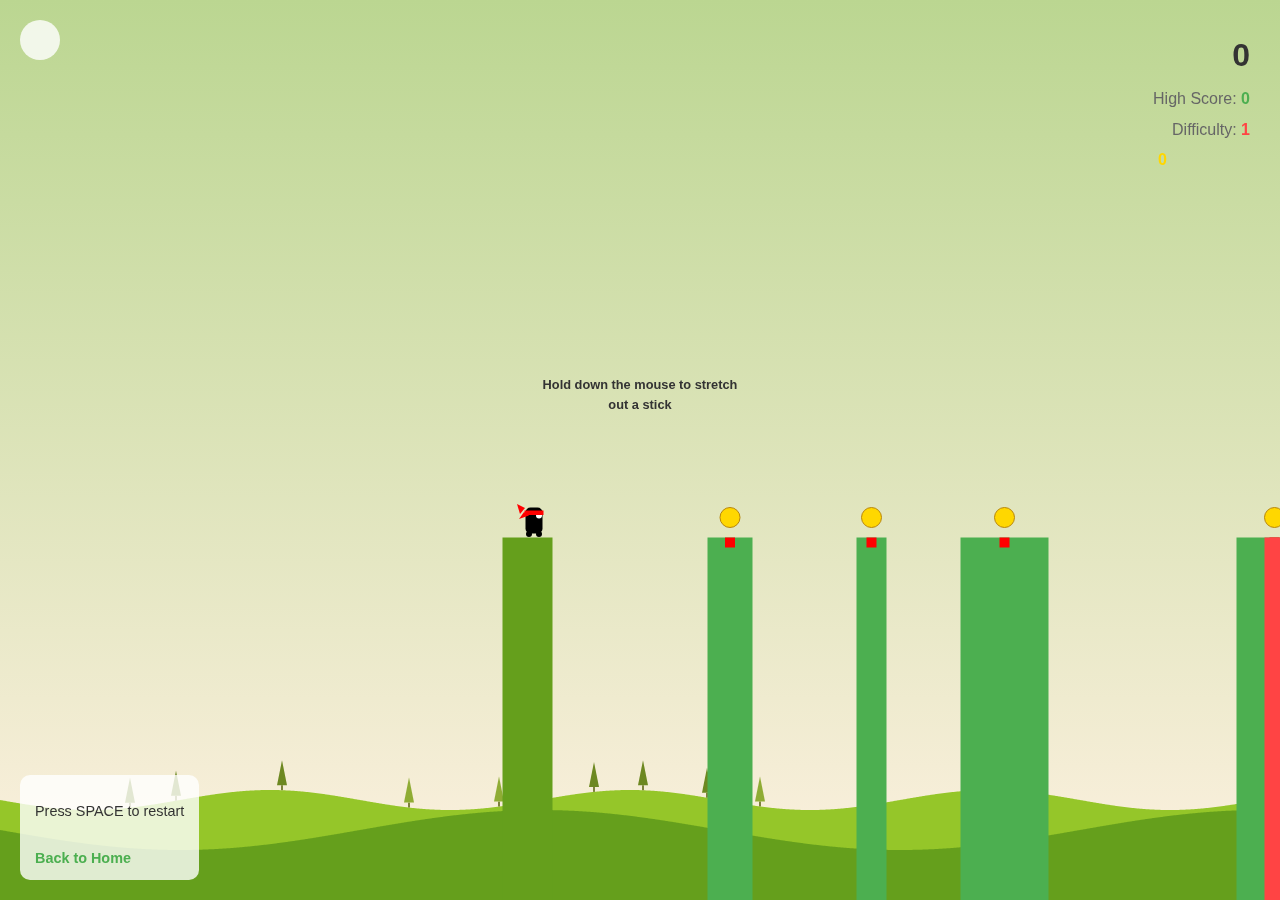
==== game.html @ daa352b5 "first commit" ====
<!DOCTYPE html>
<html lang="en">
<head>
    <meta charset="UTF-8">
    <meta name="viewport" content="width=device-width, initial-scale=1.0">
    <title>Stick Hero - Game</title>
    <link rel="stylesheet" href="styles.css">
</head>
<body>
    <div class="container">
        <div class="score-container">
            <div id="score">0</div>
            <div class="high-score">High Score: <span id="high-score">0</span></div>
            <div class="difficulty">Difficulty: <span id="difficulty-level">1</span></div>
            <div class="coins"><i class="fas fa-coins"></i> <span id="coins">0</span></div>
        </div>
        <canvas id="game" width="375" height="375"></canvas>
        <div id="introduction">Hold down the mouse to stretch out a stick</div>
        <div id="perfect">DOUBLE SCORE</div>
        <button id="restart">RESTART</button>
    </div>
    <div class="controls-info">
        <p>Press SPACE to restart</p>
        <a href="index.html" class="home-link">Back to Home</a>
    </div>
    <script src="game.js"></script>
</body>
</html>
---- styles.css ----
/* Global Styles */
html, body {
    height: 100%;
    margin: 0;
    font-family: "Segoe UI", Tahoma, Geneva, Verdana, sans-serif;
    scroll-behavior: smooth;
}

body {
    background: linear-gradient(135deg, #BBD691 0%, #FEF1E1 100%);
    cursor: pointer;
    color: #333;
    line-height: 1.6;
}

/* Landing Page Styles */
.landing-container {
    max-width: 1200px;
    margin: 0 auto;
    padding: 0;
    overflow: hidden;
}

/* Header Styles */
.game-header {
    display: flex;
    justify-content: space-between;
    align-items: center;
    padding: 1.5rem 2rem;
    background-color: rgba(255, 255, 255, 0.9);
    box-shadow: 0 2px 10px rgba(0, 0, 0, 0.1);
    position: sticky;
    top: 0;
    z-index: 100;
}

.logo {
    display: flex;
    align-items: center;
    gap: 10px;
}

.logo i {
    font-size: 2rem;
    color: #4CAF50;
}

.logo h1 {
    font-size: 2rem;
    margin: 0;
    color: #333;
}

.main-nav {
    display: flex;
    gap: 20px;
}

.nav-link {
    color: #333;
    text-decoration: none;
    font-weight: 600;
    padding: 0.5rem 1rem;
    border-radius: 5px;
    transition: all 0.3s ease;
}

.nav-link:hover {
    background-color: #4CAF50;
    color: white;
}

/* Hero Section */
.hero-section {
    display: flex;
    align-items: center;
    justify-content: space-between;
    padding: 4rem 2rem;
    background-color: rgba(255, 255, 255, 0.8);
    margin: 2rem;
    border-radius: 20px;
    box-shadow: 0 10px 30px rgba(0, 0, 0, 0.1);
}

.hero-content {
    flex: 1;
    padding-right: 2rem;
}

.hero-images {
    flex: 1;
    display: flex;
    gap: 1rem;
    justify-content: center;
    align-items: center;
}

.hero-image {
    flex: 1;
    display: flex;
    justify-content: center;
    align-items: center;
    transition: transform 0.3s ease;
}

.hero-image img {
    max-width: 100%;
    height: auto;
    border-radius: 10px;
    box-shadow: 0 10px 20px rgba(0, 0, 0, 0.2);
    transition: transform 0.3s ease;
}

.hero-image:hover img {
    transform: scale(1.05);
}

.hero-content h2 {
    font-size: 2.5rem;
    margin-bottom: 1rem;
    color: #333;
}

.hero-content p {
    font-size: 1.2rem;
    margin-bottom: 2rem;
    color: #666;
}

/* About Section */
.about-section {
    padding: 4rem 2rem;
    background-color: rgba(255, 255, 255, 0.8);
    margin: 2rem;
    border-radius: 20px;
    box-shadow: 0 10px 30px rgba(0, 0, 0, 0.1);
}

.about-section h2 {
    font-size: 2.5rem;
    margin-bottom: 2rem;
    text-align: center;
    color: #333;
}

.about-content {
    display: flex;
    align-items: center;
    gap: 3rem;
    max-width: 1200px;
    margin: 0 auto;
}

.about-text {
    flex: 1;
}

.about-text p {
    font-size: 1.1rem;
    color: #666;
    margin-bottom: 2rem;
    line-height: 1.6;
}

.about-image {
    flex: 1;
    display: flex;
    justify-content: center;
    align-items: center;
}

.about-image img {
    max-width: 100%;
    height: auto;
    border-radius: 10px;
    box-shadow: 0 10px 20px rgba(0, 0, 0, 0.2);
    transition: transform 0.3s ease;
}

.about-image img:hover {
    transform: scale(1.05);
}

.stats-container {
    display: flex;
    justify-content: center;
    gap: 3rem;
    margin-top: 2rem;
}

.stat-item {
    display: flex;
    flex-direction: column;
    align-items: center;
    gap: 0.5rem;
}

.stat-item i {
    font-size: 2rem;
    color: #4CAF50;
}

.stat-value {
    font-size: 1.8rem;
    font-weight: bold;
    color: #333;
}

.stat-label {
    font-size: 1rem;
    color: #666;
}

/* How to Play Section */
.how-to-play-section {
    padding: 4rem 2rem;
    background-color: rgba(255, 255, 255, 0.8);
    margin: 2rem;
    border-radius: 20px;
    box-shadow: 0 10px 30px rgba(0, 0, 0, 0.1);
}

.how-to-play-section h2 {
    font-size: 2.5rem;
    margin-bottom: 2rem;
    text-align: center;
    color: #333;
}

.instructions-container {
    display: grid;
    grid-template-columns: repeat(auto-fit, minmax(250px, 1fr));
    gap: 2rem;
}

.instruction-card {
    background-color: white;
    padding: 2rem;
    border-radius: 15px;
    box-shadow: 0 5px 15px rgba(0, 0, 0, 0.1);
    text-align: center;
    transition: transform 0.3s ease;
}

.instruction-card:hover {
    transform: translateY(-10px);
}

.instruction-icon {
    width: 70px;
    height: 70px;
    background-color: #4CAF50;
    border-radius: 50%;
    display: flex;
    justify-content: center;
    align-items: center;
    margin: 0 auto 1.5rem;
}

.instruction-icon i {
    font-size: 1.8rem;
    color: white;
}

.instruction-card h3 {
    font-size: 1.3rem;
    margin-bottom: 1rem;
    color: #333;
}

.instruction-card p {
    color: #666;
}

/* Features Section */
.features-section {
    padding: 4rem 2rem;
    background: linear-gradient(rgba(255, 255, 255, 0.9), rgba(255, 255, 255, 0.9)),
                url('ChatGPT Image Apr 5, 2025 at 10_43_44 AM.png');
    background-size: cover;
    background-position: center;
    background-attachment: fixed;
    margin: 2rem;
    border-radius: 20px;
    box-shadow: 0 10px 30px rgba(0, 0, 0, 0.1);
}

.features-section h2 {
    font-size: 2.5rem;
    margin-bottom: 2rem;
    text-align: center;
    color: #333;
    text-shadow: 2px 2px 4px rgba(0, 0, 0, 0.1);
}

.features-container {
    display: grid;
    grid-template-columns: repeat(auto-fit, minmax(250px, 1fr));
    gap: 2rem;
    position: relative;
    z-index: 1;
}

.feature-item {
    background-color: rgba(255, 255, 255, 0.95);
    padding: 2rem;
    border-radius: 15px;
    text-align: center;
    box-shadow: 0 5px 15px rgba(0, 0, 0, 0.1);
    transition: transform 0.3s ease, box-shadow 0.3s ease;
    backdrop-filter: blur(5px);
}

.feature-item i {
    font-size: 2.5rem;
    color: #ff4444;
    margin-bottom: 1rem;
}

.feature-item h3 {
    font-size: 1.5rem;
    margin-bottom: 1rem;
    color: #333;
}

.feature-item p {
    color: #666;
    margin-bottom: 1rem;
}

.feature-image {
    margin-top: 1rem;
    border-radius: 10px;
    overflow: hidden;
    box-shadow: 0 5px 15px rgba(0, 0, 0, 0.2);
}

.feature-image img {
    width: 100%;
    height: auto;
    display: block;
    transition: transform 0.3s ease;
}

.feature-item:hover .feature-image img {
    transform: scale(1.05);
}

.feature-item:hover {
    transform: translateY(-5px);
    box-shadow: 0 8px 25px rgba(0, 0, 0, 0.15);
}

/* Footer */
.game-footer {
    background-color: rgba(255, 255, 255, 0.9);
    padding: 2rem;
    margin: 2rem;
    border-radius: 20px;
    box-shadow: 0 10px 30px rgba(0, 0, 0, 0.1);
}

.footer-content {
    display: flex;
    justify-content: space-between;
    align-items: center;
}

.social-links {
    display: flex;
    gap: 1rem;
}

.social-link {
    width: 40px;
    height: 40px;
    background-color: #4CAF50;
    border-radius: 50%;
    display: flex;
    justify-content: center;
    align-items: center;
    color: white;
    text-decoration: none;
    transition: transform 0.3s ease;
}

.social-link:hover {
    transform: scale(1.1);
}

/* Play Button */
.play-button {
    padding: 1rem 3rem;
    font-size: 1.5rem;
    background: #4CAF50;
    color: white;
    border: none;
    border-radius: 50px;
    cursor: pointer;
    transition: transform 0.2s, background 0.2s;
    display: flex;
    align-items: center;
    gap: 10px;
}

.play-button:hover {
    transform: scale(1.05);
    background: #45a049;
}

.play-button i {
    font-size: 1.2rem;
}

/* Game Page Styles */
.container {
    display: flex;
    justify-content: center;
    align-items: center;
    height: 100%;
}

.score-container {
    position: absolute;
    top: 30px;
    right: 30px;
    text-align: right;
}

#score {
    font-size: 2em;
    font-weight: 900;
    color: #333;
}

.high-score {
    font-size: 1em;
    color: #666;
    margin-top: 5px;
}

#high-score {
    font-weight: bold;
    color: #4CAF50;
}

.difficulty {
    font-size: 1em;
    color: #666;
    margin-top: 5px;
}

#difficulty-level {
    font-weight: bold;
    color: #ff4444;
}

#introduction {
    width: 200px;
    height: 150px;
    position: absolute;
    font-weight: 600;
    font-size: 0.8em;
    text-align: center;
    transition: opacity 2s;
    color: #333;
}

#restart {
    width: 120px;
    height: 120px;
    position: absolute;
    border-radius: 50%;
    color: white;
    background-color: #ff4444;
    border: none;
    font-weight: 700;
    font-size: 1.2em;
    display: none;
    cursor: pointer;
    transition: transform 0.2s;
}

#restart:hover {
    transform: scale(1.1);
}

#perfect {
    position: absolute;
    opacity: 0;
    transition: opacity 2s;
    color: #4CAF50;
    font-weight: bold;
    font-size: 1.5em;
}

.controls-info {
    position: absolute;
    bottom: 20px;
    left: 20px;
    background: rgba(255, 255, 255, 0.8);
    padding: 10px 15px;
    border-radius: 10px;
    font-size: 0.9em;
    color: #333;
}

.home-link {
    display: inline-block;
    margin-top: 10px;
    color: #4CAF50;
    text-decoration: none;
    font-weight: bold;
}

.home-link:hover {
    text-decoration: underline;
}

#mute-button {
    position: absolute;
    top: 20px;
    left: 20px;
    background: rgba(255, 255, 255, 0.8);
    border: none;
    border-radius: 50%;
    width: 40px;
    height: 40px;
    font-size: 20px;
    cursor: pointer;
    transition: transform 0.2s;
    z-index: 100;
}

#mute-button:hover {
    transform: scale(1.1);
}

/* Responsive Design */
@media (max-width: 992px) {
    .hero-section {
        flex-direction: column;
        text-align: center;
    }
    
    .hero-content {
        padding-right: 0;
        margin-bottom: 2rem;
    }
    
    .hero-images {
        flex-direction: column;
        width: 100%;
    }
    
    .hero-image {
        width: 100%;
        margin-bottom: 1rem;
    }
    
    .stats-container {
        flex-wrap: wrap;
    }
    
    .about-content {
        flex-direction: column;
        text-align: center;
    }
    
    .about-text {
        margin-bottom: 2rem;
    }
    
    .about-image {
        width: 100%;
    }
}

@media (max-width: 768px) {
    .game-header {
        flex-direction: column;
        gap: 1rem;
    }
    
    .main-nav {
        width: 100%;
        justify-content: center;
    }
    
    .hero-content h2 {
        font-size: 2rem;
    }
    
    .about-section h2,
    .how-to-play-section h2,
    .features-section h2 {
        font-size: 2rem;
    }
    
    .footer-content {
        flex-direction: column;
        gap: 1rem;
        text-align: center;
    }
    
    .play-button {
        padding: 0.8rem 2rem;
        font-size: 1.2rem;
    }
}

/* Animations */
@keyframes fadeInUp {
    from {
        opacity: 0;
        transform: translateY(20px);
    }
    to {
        opacity: 1;
        transform: translateY(0);
    }
}

.animate-in {
    opacity: 0;
    animation: fadeInUp 0.6s ease forwards;
}

/* Hero image parallax */
.hero-image {
    transition: transform 0.3s ease-out;
}

/* Play button hover effect */
#start-game {
    transition: all 0.3s ease;
}

#start-game:hover {
    transform: scale(1.05);
    box-shadow: 0 5px 15px rgba(0, 0, 0, 0.3);
}

/* Navigation link hover effect */
.nav-link {
    position: relative;
    transition: color 0.3s ease;
}

.nav-link::after {
    content: '';
    position: absolute;
    width: 0;
    height: 2px;
    bottom: -2px;
    left: 0;
    background-color: #ff4444;
    transition: width 0.3s ease;
}

.nav-link:hover::after {
    width: 100%;
}

/* Feature item hover effect */
.feature-item {
    transition: transform 0.3s ease, box-shadow 0.3s ease;
}

.feature-item:hover {
    transform: translateY(-5px);
    box-shadow: 0 5px 15px rgba(0, 0, 0, 0.1);
}

/* Instruction card hover effect */
.instruction-card {
    transition: transform 0.3s ease, box-shadow 0.3s ease;
}

.instruction-card:hover {
    transform: translateY(-5px);
    box-shadow: 0 5px 15px rgba(0, 0, 0, 0.1);
}

.coins {
    font-size: 1em;
    color: #666;
    margin-top: 5px;
    display: flex;
    align-items: center;
    gap: 5px;
}

.coins i {
    color: #ffd700;
}

#coins {
    font-weight: bold;
    color: #ffd700;
}

/* Coin animation */
@keyframes coinCollect {
    0% {
        transform: scale(1);
    }
    50% {
        transform: scale(1.2);
    }
    100% {
        transform: scale(1);
    }
}

.coin-collected {
    animation: coinCollect 0.5s ease;
}

/* Token Section */
.token-section {
    padding: 4rem 2rem;
    background: linear-gradient(135deg, rgba(255, 215, 0, 0.1), rgba(255, 255, 255, 0.9));
    margin: 2rem;
    border-radius: 20px;
    box-shadow: 0 10px 30px rgba(0, 0, 0, 0.1);
}

.token-section h2 {
    font-size: 2.5rem;
    margin-bottom: 2rem;
    text-align: center;
    color: #333;
    text-shadow: 2px 2px 4px rgba(0, 0, 0, 0.1);
}

.token-container {
    max-width: 800px;
    margin: 0 auto;
}

.token-info {
    background-color: rgba(255, 255, 255, 0.95);
    padding: 2rem;
    border-radius: 15px;
    text-align: center;
    box-shadow: 0 5px 15px rgba(0, 0, 0, 0.1);
    backdrop-filter: blur(5px);
}

.token-icon {
    font-size: 3rem;
    color: #ffd700;
    margin-bottom: 1rem;
    animation: shine 2s infinite;
}

.token-info h3 {
    font-size: 1.8rem;
    color: #333;
    margin-bottom: 1rem;
}

.token-description {
    color: #666;
    margin-bottom: 2rem;
    font-size: 1.1rem;
    line-height: 1.6;
}

.contract-address {
    background-color: rgba(0, 0, 0, 0.05);
    padding: 1.5rem;
    border-radius: 10px;
    margin-top: 1rem;
}

.contract-address p {
    color: #666;
    margin-bottom: 0.5rem;
    font-weight: bold;
}

.address-container {
    display: flex;
    align-items: center;
    justify-content: center;
    gap: 1rem;
    background-color: #f5f5f5;
    padding: 0.75rem;
    border-radius: 8px;
    margin-top: 0.5rem;
}

.address-container code {
    font-family: monospace;
    color: #333;
    font-size: 1rem;
    word-break: break-all;
}

.copy-button {
    background: none;
    border: none;
    color: #666;
    cursor: pointer;
    padding: 0.5rem;
    border-radius: 5px;
    transition: all 0.3s ease;
}

.copy-button:hover {
    color: #333;
    background-color: rgba(0, 0, 0, 0.1);
}

@keyframes shine {
    0% {
        opacity: 1;
    }
    50% {
        opacity: 0.7;
    }
    100% {
        opacity: 1;
    }
}

/* Add this to your existing media queries */
@media (max-width: 768px) {
    .token-section {
        padding: 2rem 1rem;
    }
    
    .token-info h3 {
        font-size: 1.5rem;
    }
    
    .address-container {
        flex-direction: column;
        gap: 0.5rem;
    }
    
    .address-container code {
        font-size: 0.9rem;
    }
}
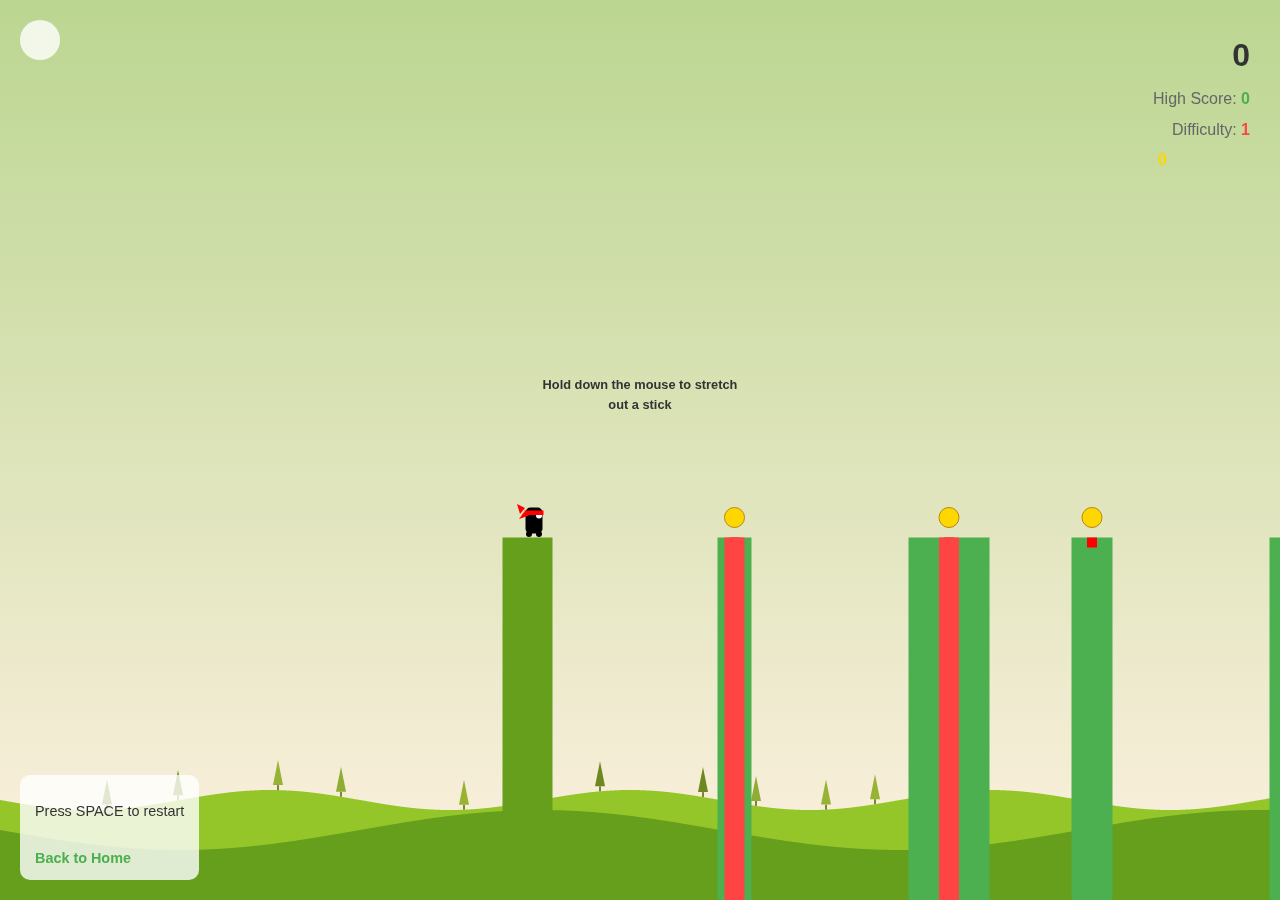
==== commit 08326970: "Enhance mobile support and responsiveness: updated viewport settings in HTML, refactored mouse and t" ====
--- a/game.html
+++ b/game.html
@@ -2,7 +2,9 @@
 <html lang="en">
 <head>
     <meta charset="UTF-8">
-    <meta name="viewport" content="width=device-width, initial-scale=1.0">
+    <meta name="viewport" content="width=device-width, initial-scale=1.0, maximum-scale=1.0, user-scalable=no">
+    <meta name="apple-mobile-web-app-capable" content="yes">
+    <meta name="mobile-web-app-capable" content="yes">
     <title>Stick Hero - Game</title>
     <link rel="stylesheet" href="styles.css">
 </head>
--- a/styles.css
+++ b/styles.css
@@ -4,6 +4,12 @@
     margin: 0;
     font-family: "Segoe UI", Tahoma, Geneva, Verdana, sans-serif;
     scroll-behavior: smooth;
+    position: fixed;
+    width: 100%;
+    height: 100%;
+    overflow: hidden;
+    touch-action: none;
+    -webkit-overflow-scrolling: none;
 }
 
 body {
@@ -844,4 +850,48 @@
     .address-container code {
         font-size: 0.9rem;
     }
+}
+
+/* Mobile-specific game styles */
+@media (max-width: 768px) {
+    .container {
+        padding: 10px;
+        height: 100vh;
+        height: calc(var(--vh, 1vh) * 100);
+    }
+
+    .score-container {
+        top: 10px;
+        right: 10px;
+        font-size: 0.9em;
+    }
+
+    #score {
+        font-size: 1.8em;
+    }
+
+    #introduction {
+        font-size: 1.2em;
+        padding: 10px;
+        bottom: 20%;
+    }
+
+    #perfect {
+        font-size: 1.2em;
+    }
+
+    #restart {
+        font-size: 1.2em;
+        padding: 10px 20px;
+    }
+
+    .controls-info {
+        bottom: 10px;
+        font-size: 0.9em;
+    }
+
+    .home-link {
+        padding: 8px 16px;
+        font-size: 0.9em;
+    }
 } 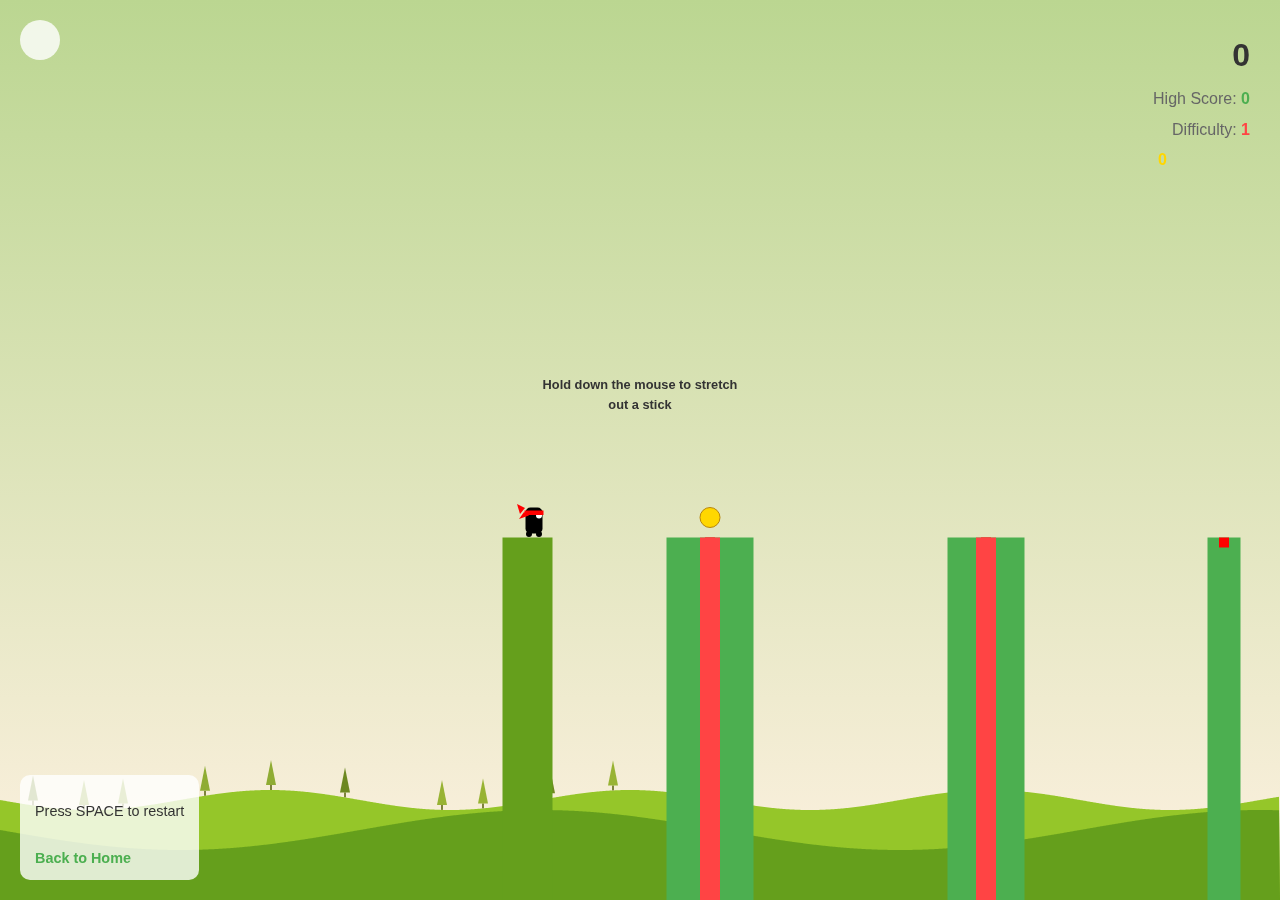
==== commit 16729ecb: "Refactor game page styles: added a specific class for the game body to manage layout and scrolling, " ====
--- a/game.html
+++ b/game.html
@@ -8,7 +8,7 @@
     <title>Stick Hero - Game</title>
     <link rel="stylesheet" href="styles.css">
 </head>
-<body>
+<body class="game-page">
     <div class="container">
         <div class="score-container">
             <div id="score">0</div>
--- a/styles.css
+++ b/styles.css
@@ -4,6 +4,17 @@
     margin: 0;
     font-family: "Segoe UI", Tahoma, Geneva, Verdana, sans-serif;
     scroll-behavior: smooth;
+}
+
+body {
+    background: linear-gradient(135deg, #BBD691 0%, #FEF1E1 100%);
+    color: #333;
+    line-height: 1.6;
+    min-height: 100vh;
+}
+
+/* Game-specific body class */
+body.game-page {
     position: fixed;
     width: 100%;
     height: 100%;
@@ -12,19 +23,11 @@
     -webkit-overflow-scrolling: none;
 }
 
-body {
-    background: linear-gradient(135deg, #BBD691 0%, #FEF1E1 100%);
-    cursor: pointer;
-    color: #333;
-    line-height: 1.6;
-}
-
 /* Landing Page Styles */
 .landing-container {
     max-width: 1200px;
     margin: 0 auto;
-    padding: 0;
-    overflow: hidden;
+    padding: 0 1rem;
 }
 
 /* Header Styles */
@@ -542,77 +545,161 @@
     transform: scale(1.1);
 }
 
-/* Responsive Design */
-@media (max-width: 992px) {
-    .hero-section {
+/* Mobile Menu Toggle */
+.mobile-menu-toggle {
+    display: none;
+    background: none;
+    border: none;
+    font-size: 1.5rem;
+    color: #333;
+    cursor: pointer;
+    padding: 0.5rem;
+}
+
+@media (max-width: 768px) {
+    .mobile-menu-toggle {
+        display: block;
+    }
+
+    .main-nav {
+        display: none;
+        width: 100%;
+        position: fixed;
+        top: 70px; /* Adjust based on header height */
+        left: 0;
+        right: 0;
+        background-color: rgba(255, 255, 255, 0.98);
+        padding: 1rem;
+        box-shadow: 0 4px 6px rgba(0, 0, 0, 0.1);
+        z-index: 1000;
+        max-height: calc(100vh - 70px);
+        overflow-y: auto;
+    }
+
+    .main-nav.active {
+        display: flex;
         flex-direction: column;
+        align-items: center;
+        gap: 1rem;
+    }
+
+    .nav-link {
+        width: 100%;
         text-align: center;
-    }
-    
-    .hero-content {
-        padding-right: 0;
-        margin-bottom: 2rem;
-    }
-    
-    .hero-images {
-        flex-direction: column;
-        width: 100%;
-    }
-    
-    .hero-image {
-        width: 100%;
-        margin-bottom: 1rem;
-    }
-    
-    .stats-container {
-        flex-wrap: wrap;
-    }
-    
-    .about-content {
-        flex-direction: column;
-        text-align: center;
-    }
-    
-    .about-text {
-        margin-bottom: 2rem;
-    }
-    
-    .about-image {
-        width: 100%;
-    }
-}
-
-@media (max-width: 768px) {
+        padding: 1rem;
+    }
+
     .game-header {
-        flex-direction: column;
-        gap: 1rem;
-    }
-    
-    .main-nav {
-        width: 100%;
-        justify-content: center;
-    }
-    
+        position: sticky;
+        top: 0;
+        z-index: 1001;
+        background-color: rgba(255, 255, 255, 0.98);
+    }
+
+    .landing-container {
+        padding: 0 0.5rem;
+    }
+
+    .hero-section,
+    .about-section,
+    .how-to-play-section,
+    .features-section,
+    .token-section,
+    .game-footer {
+        margin: 1rem;
+        padding: 2rem 1rem;
+    }
+
     .hero-content h2 {
-        font-size: 2rem;
-    }
-    
+        font-size: 1.8rem;
+    }
+
+    .hero-content p {
+        font-size: 1rem;
+    }
+
     .about-section h2,
     .how-to-play-section h2,
-    .features-section h2 {
-        font-size: 2rem;
-    }
-    
-    .footer-content {
+    .features-section h2,
+    .token-section h2 {
+        font-size: 1.8rem;
+    }
+
+    .stats-container {
+        gap: 1.5rem;
+        flex-wrap: wrap;
+        justify-content: center;
+    }
+
+    .stat-item {
+        flex: 0 0 calc(50% - 1.5rem);
+    }
+
+    .instruction-card,
+    .feature-item {
+        padding: 1.5rem;
+    }
+
+    .instruction-icon {
+        width: 50px;
+        height: 50px;
+    }
+
+    .instruction-icon i {
+        font-size: 1.4rem;
+    }
+
+    .token-info {
+        padding: 1.5rem;
+    }
+
+    .address-container {
         flex-direction: column;
-        gap: 1rem;
-        text-align: center;
-    }
-    
+        align-items: center;
+    }
+
+    .address-container code {
+        font-size: 0.8rem;
+        word-break: break-all;
+        max-width: 100%;
+        margin-bottom: 0.5rem;
+    }
+}
+
+@media (max-width: 480px) {
+    .hero-section {
+        padding: 2rem 1rem;
+    }
+
     .play-button {
-        padding: 0.8rem 2rem;
-        font-size: 1.2rem;
-    }
+        padding: 0.8rem 1.5rem;
+        font-size: 1rem;
+    }
+
+    .stat-item {
+        flex: 0 0 100%;
+    }
+
+    .instruction-card,
+    .feature-item {
+        padding: 1rem;
+    }
+
+    .token-info h3 {
+        font-size: 1.4rem;
+    }
+
+    .token-description {
+        font-size: 0.9rem;
+    }
+}
+
+/* Prevent body scroll when mobile menu is open */
+body.menu-open {
+    overflow: hidden;
+    position: fixed;
+    width: 100%;
+    height: 100%;
 }
 
 /* Animations */
@@ -830,68 +917,4 @@
     100% {
         opacity: 1;
     }
-}
-
-/* Add this to your existing media queries */
-@media (max-width: 768px) {
-    .token-section {
-        padding: 2rem 1rem;
-    }
-    
-    .token-info h3 {
-        font-size: 1.5rem;
-    }
-    
-    .address-container {
-        flex-direction: column;
-        gap: 0.5rem;
-    }
-    
-    .address-container code {
-        font-size: 0.9rem;
-    }
-}
-
-/* Mobile-specific game styles */
-@media (max-width: 768px) {
-    .container {
-        padding: 10px;
-        height: 100vh;
-        height: calc(var(--vh, 1vh) * 100);
-    }
-
-    .score-container {
-        top: 10px;
-        right: 10px;
-        font-size: 0.9em;
-    }
-
-    #score {
-        font-size: 1.8em;
-    }
-
-    #introduction {
-        font-size: 1.2em;
-        padding: 10px;
-        bottom: 20%;
-    }
-
-    #perfect {
-        font-size: 1.2em;
-    }
-
-    #restart {
-        font-size: 1.2em;
-        padding: 10px 20px;
-    }
-
-    .controls-info {
-        bottom: 10px;
-        font-size: 0.9em;
-    }
-
-    .home-link {
-        padding: 8px 16px;
-        font-size: 0.9em;
-    }
 } 